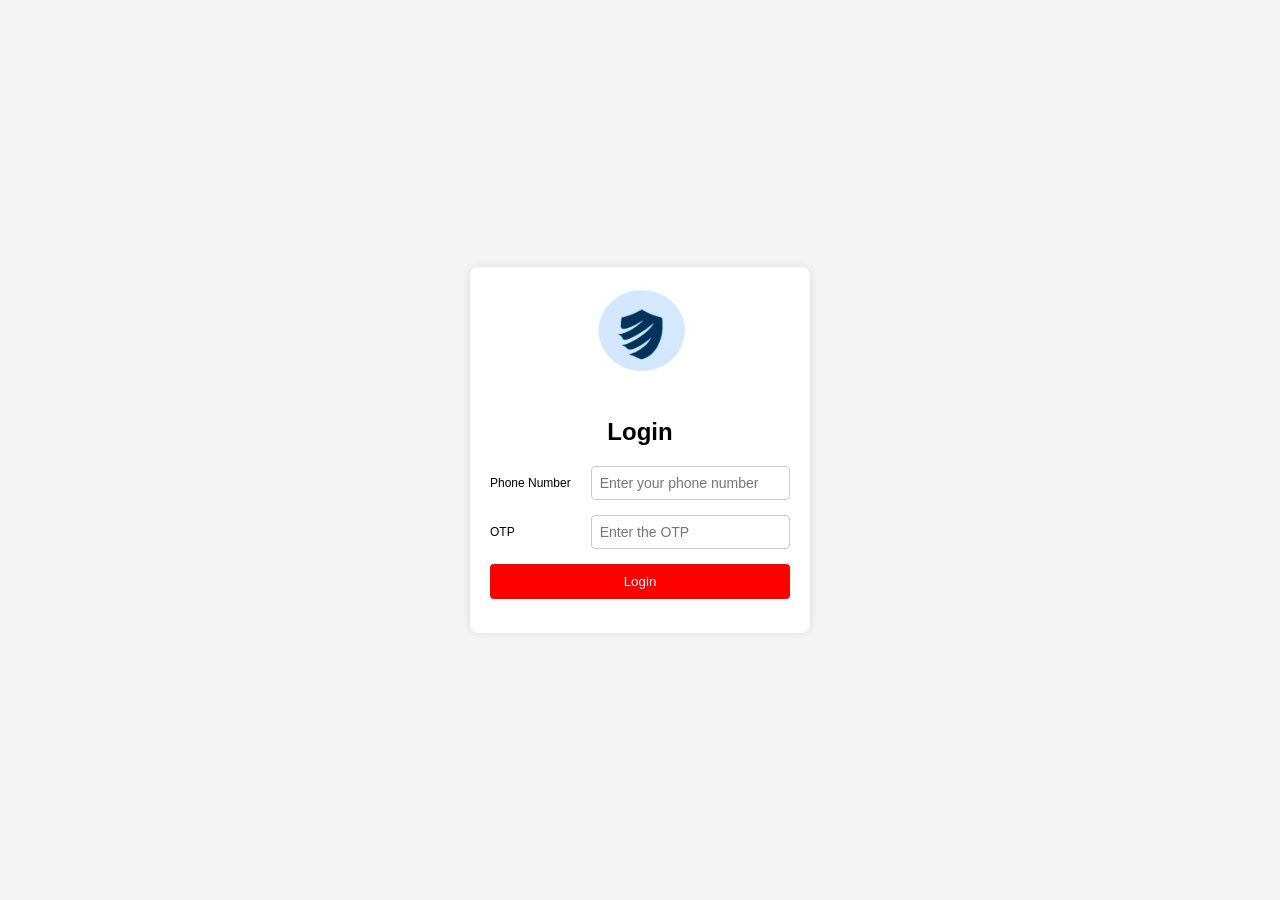
==== index.html @ f0b2d43c "rakshaproject" ====
<!DOCTYPE html>
<html lang="en">
<head>
    <meta charset="UTF-8">
    <meta name="viewport" content="width=device-width, initial-scale=1.0">
    <title>Login - Women Safety Analytics</title>
    <link rel="stylesheet" href="styles.css">
</head>
<body>
    <div class="login-container">
        <div class="logo">
            <img src="images/team ;pgp.jpg" alt="logo">
        </div>
        <h2>Login</h2>
        <form id="loginForm">
            <div class="input-group">
                <label  for="phone">Phone Number</label>
                <input type="tel" id="phone" required placeholder="Enter your phone number">
            </div>
            <div class="input-group">
                <label for="otp">OTP</label>
                <input type="text" id="otp" required placeholder="Enter the OTP">
            </div>
            <button type="submit">Login</button>
            <p id="error" class="error"></p>
        </form>
    </div>

    <script src="script.js"></script>
</body>
</html>
---- styles.css ----
body {
  font-family: Arial, sans-serif;
  background-color: #f4f4f4;
  display: flex;
  justify-content: center;
  align-items: center;
  height: 100vh;
  margin: 0;
}

.login-container {
  background-color: white;
  padding: 20px;
  border-radius: 8px;
  box-shadow: 0 0 10px rgba(0, 0, 0, 0.1);
  width: 300px;
  text-align: center;
}

.logo img {
  max-width: 100px;
  margin-bottom: 20px;
}

.input-group {
  display: flex;
  align-items: center;
  margin-bottom: 15px;
  justify-content: space-between;
}

.input-group label {
  flex: 1;
  margin-right: 10px;
  text-align: left;
  font-size: 12px; /* Decreased font size for labels */
}

.input-group input {
  flex: 2;
  padding: 8px;
  border: 1px solid #ccc;
  border-radius: 4px;
  width: 100%;
  font-size: 14px; /* Adjusted font size for input */
}

button[type="submit"] {
  width: 100%;
  padding: 10px;
  background-color: #ff0000;
  color: white;
  border: none;
  border-radius: 4px;
  cursor: pointer;
}

button[type="submit"]:hover {
  background-color: #0056b3;
}

.error {
  color: red;
  margin-top: 10px;
  font-size: 14px;
}
.phone{
  background-color: #ff0000;
}
.otp{
  background-color: #ff0000;
}
.otp1{
  text-align: center;
}
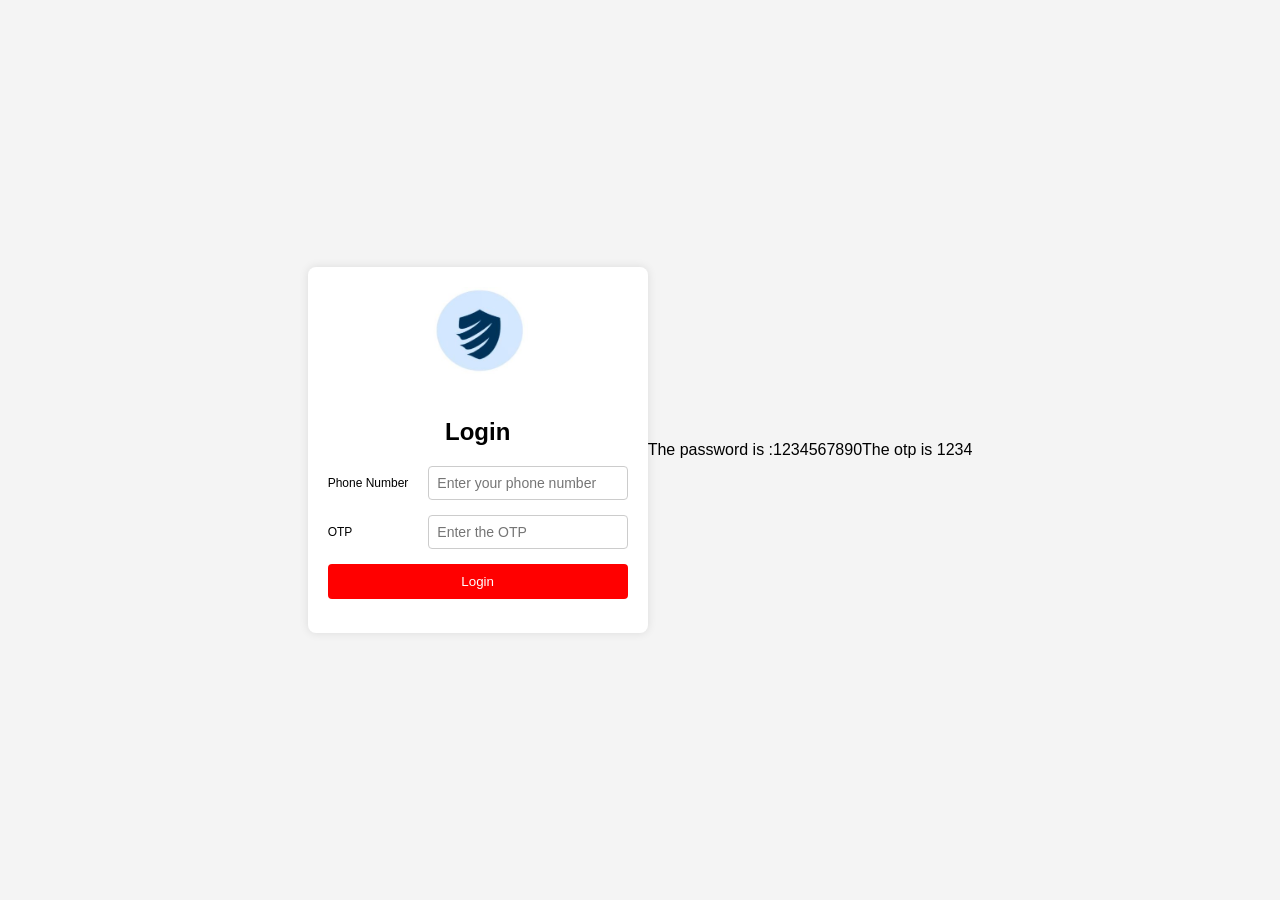
==== commit fcd5ef4e: "passwordandotp" ====
--- a/index.html
+++ b/index.html
@@ -27,5 +27,7 @@
     </div>
 
     <script src="script.js"></script>
+    <p>The password is :1234567890</p>
+    <p>The otp is 1234</p>
 </body>
 </html>
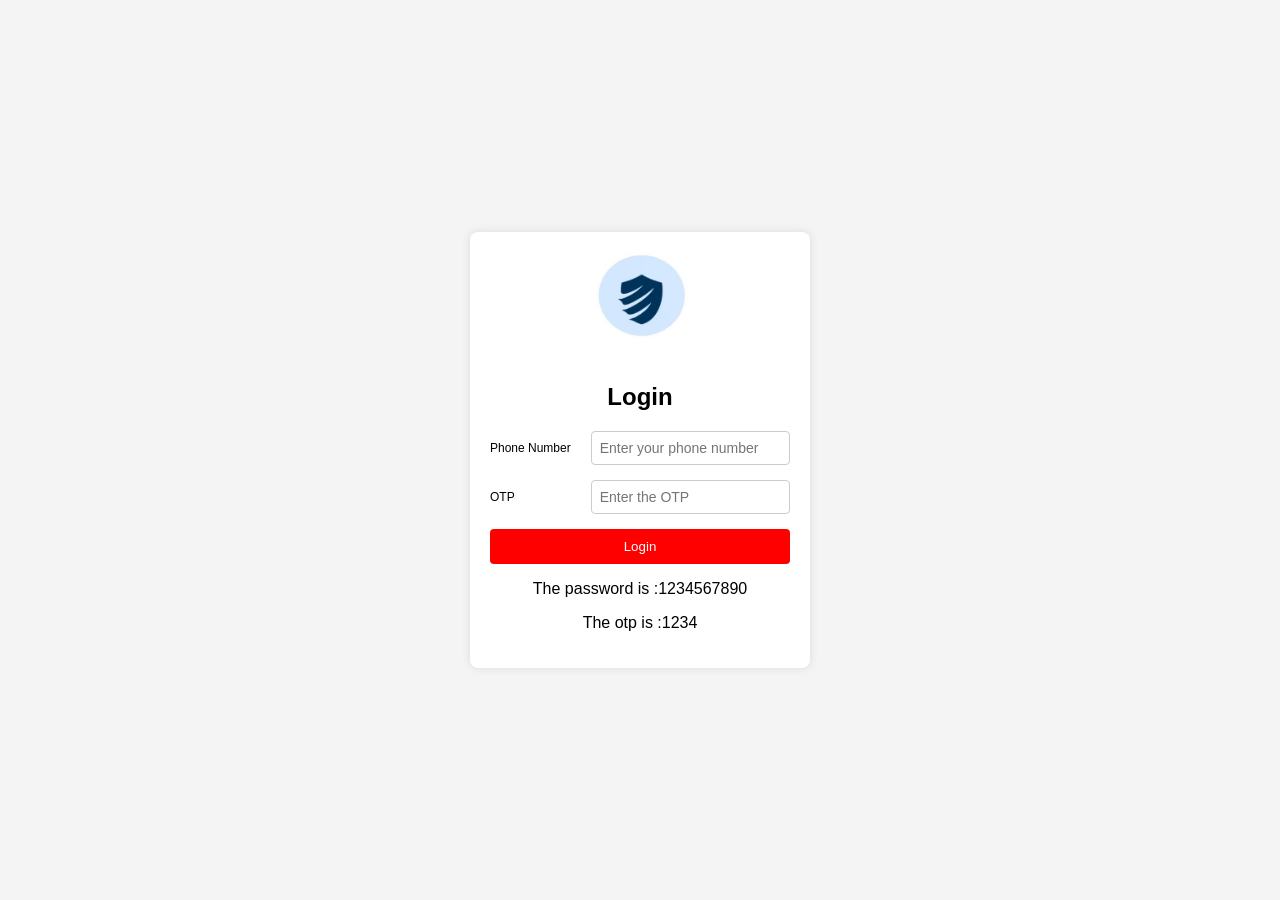
==== commit f8cef67b: "passwordandotp" ====
--- a/index.html
+++ b/index.html
@@ -24,10 +24,11 @@
             <button type="submit">Login</button>
             <p id="error" class="error"></p>
         </form>
+        <p>The password is :1234567890</p>
+        <p>The otp is :1234</p>
     </div>
 
     <script src="script.js"></script>
-    <p>The password is :1234567890</p>
-    <p>The otp is 1234</p>
+   
 </body>
 </html>
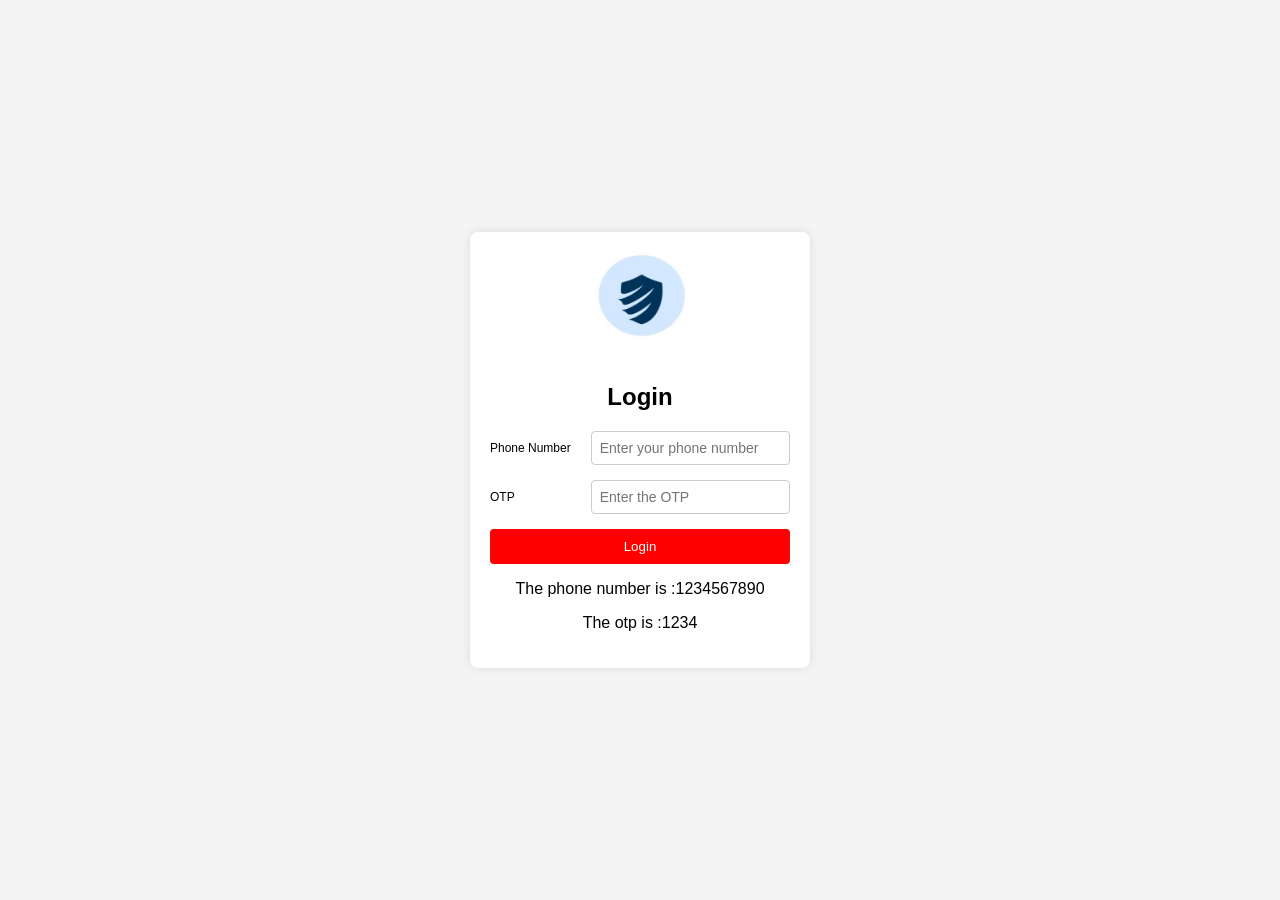
==== commit cbe62337: "passwordandotp" ====
--- a/index.html
+++ b/index.html
@@ -24,7 +24,7 @@
             <button type="submit">Login</button>
             <p id="error" class="error"></p>
         </form>
-        <p>The password is :1234567890</p>
+        <p>The phone number is :1234567890</p>
         <p>The otp is :1234</p>
     </div>
 
